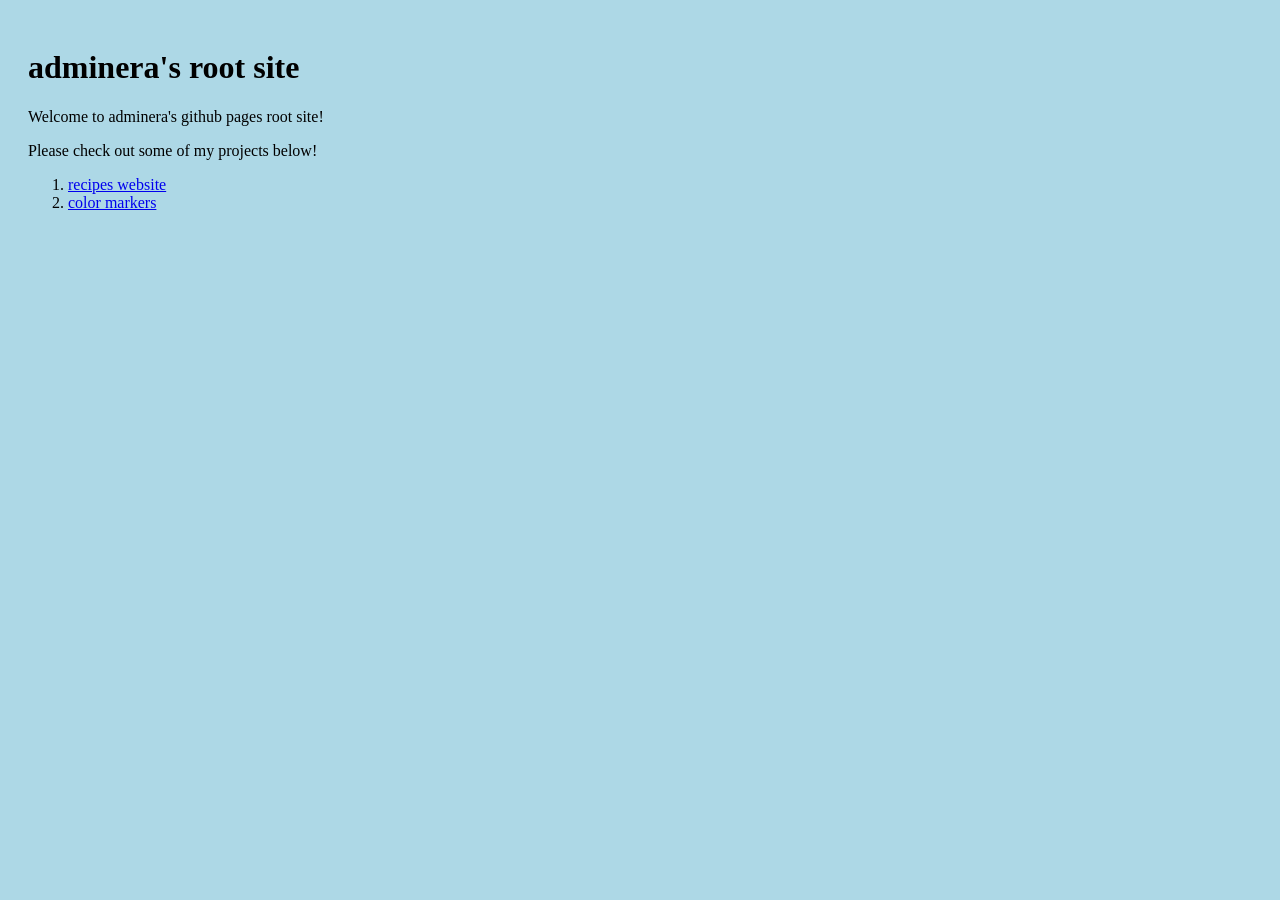
==== index.html @ 31c02424 "Update index.html" ====
<!DOCTYPE html>
<html>
<head>
<title>adminera</title>
<link rel="stylesheet" type="text/css" href="style.css">
</head>
<body>

<h1>adminera's root site</h1>
<p> Welcome to adminera's github pages root site! </p>
<p>Please check out some of my projects below!</p>
  <ol>
    <li><a href="https://adminera.github.io/Recipes-Website/"> recipes website </li>
    <li><a href="https://adminera.github.io/color-markers/">color markers </li>
  </ol>

</body>
</html>
---- style.css ----
body {
  background-color: lightblue;
  padding: 20px;
}
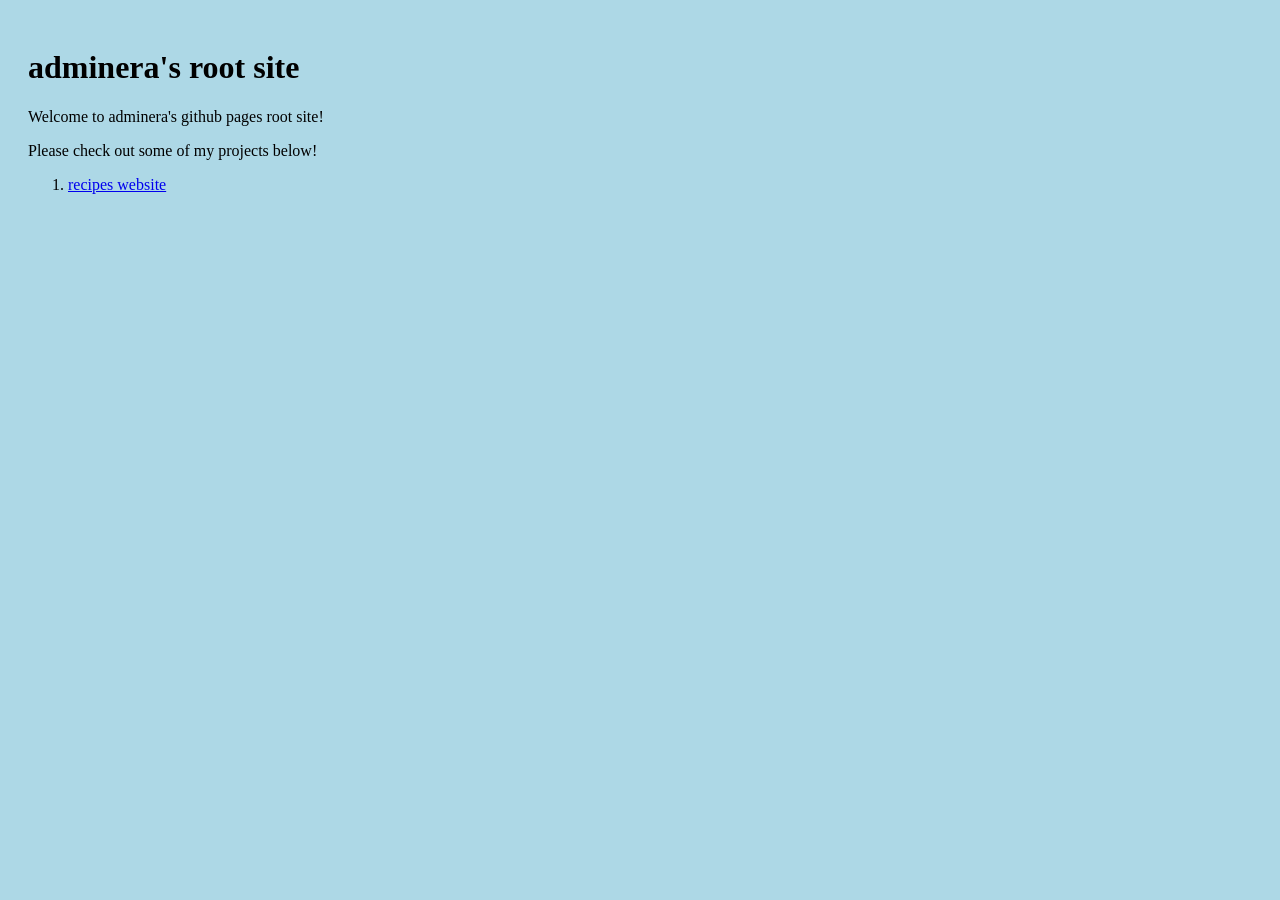
==== commit 8190bb62: "Update index.html" ====
--- a/index.html
+++ b/index.html
@@ -10,8 +10,7 @@
 <p> Welcome to adminera's github pages root site! </p>
 <p>Please check out some of my projects below!</p>
   <ol>
-    <li><a href="https://adminera.github.io/Recipes-Website/"> recipes website </li>
-    <li><a href="https://adminera.github.io/color-markers/">color markers </li>
+    <li><a href="https://adminera.github.io/recipes-website/"> recipes website </li>
   </ol>
 
 </body>
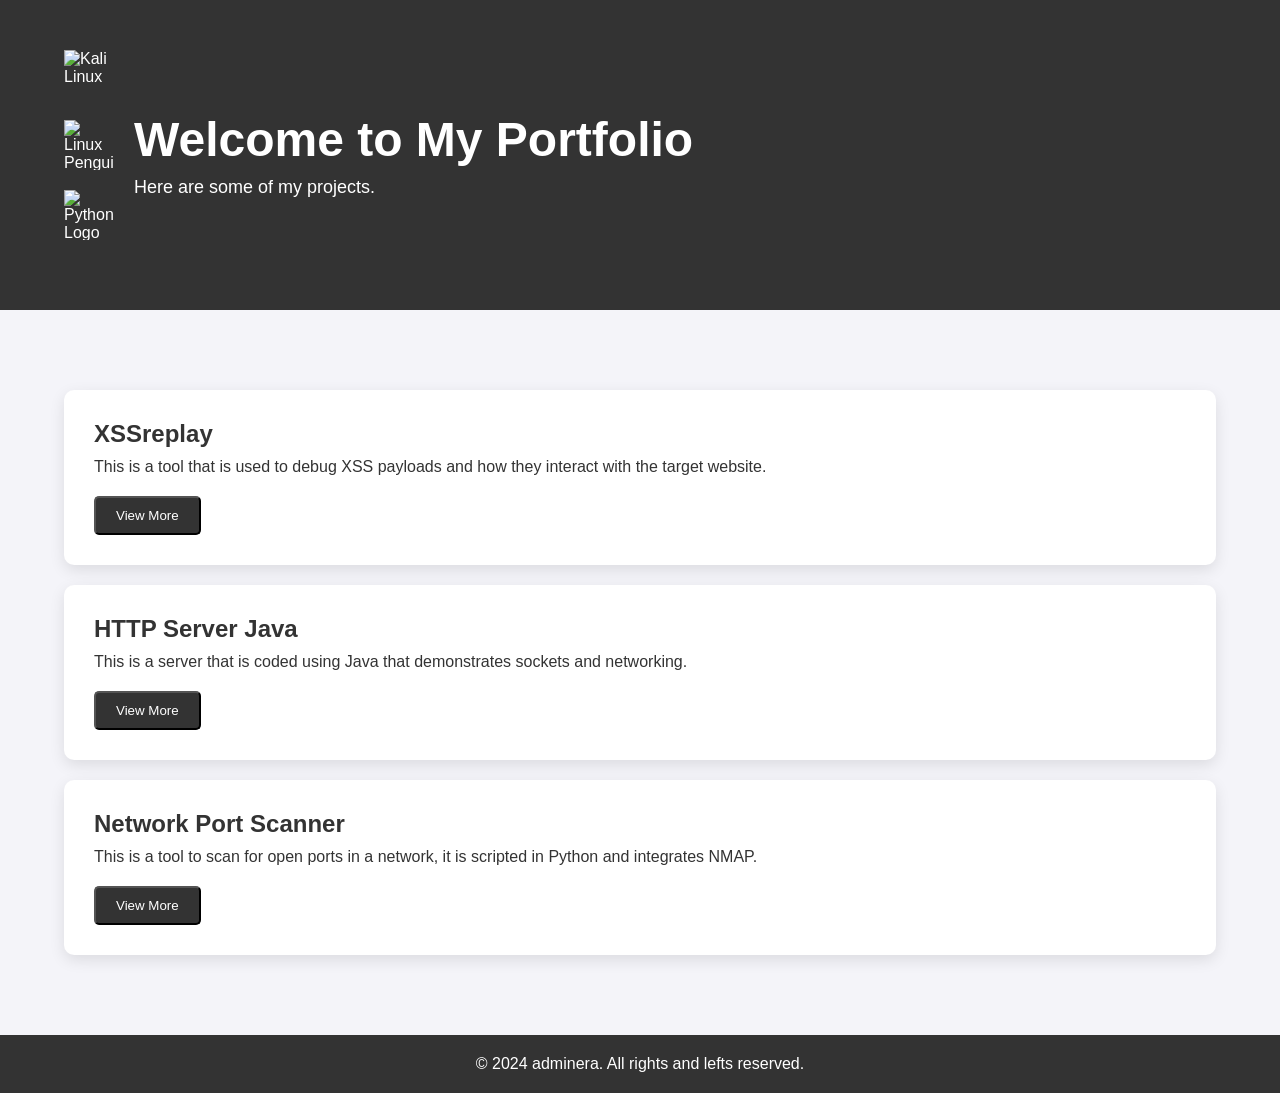
==== commit 9073ec17: "Update index.html" ====
--- a/index.html
+++ b/index.html
@@ -1,19 +1,86 @@
 <!DOCTYPE html>
-<html>
+<html lang="en">
 <head>
-<title>adminera</title>
-<link rel="stylesheet" type="text/css" href="style.css">
+    <meta charset="UTF-8">
+    <meta name="viewport" content="width=device-width, initial-scale=1.0">
+    <meta http-equiv="X-UA-Compatible" content="ie=edge">
+    <title>My Portfolio</title>
+    <link rel="stylesheet" href="style.css">
 </head>
 <body>
+    <header>
+        <div class="container header-content">
+            <div class="image-container">
+                <img src="images/kali.png" alt="Kali Linux" class="tech-icon">
+                <img src="images/linux.png" alt="Linux Penguin" class="tech-icon">
+                <img src="images/python.png" alt="Python Logo" class="tech-icon">
+            </div>
+            <div class="text-content">
+                <h1>Welcome to My Portfolio</h1>
+                <p>Here are some of my projects.</p>
+            </div>
+        </div>
+    </header>
 
-<h1>adminera's root site</h1>
-<p> Welcome to adminera's github pages root site! </p>
-<p>Please check out some of my projects below!</p>
-  <ol>
-    <li><a href="https://adminera.github.io/recipes-website/"> recipes website </li>
-  </ol>
+    <section id="projects">
+        <div class="container">
+            <!-- Project 1: XSSreplay -->
+            <div class="project-block">
+                <div class="content">
+                    <h2>XSSreplay</h2>
+                    <p>This is a tool that is used to debug XSS payloads and how they interact with the target website.</p>
+                    <button class="btn" onclick="toggleDetails(this)">View More</button>
+                </div>
+                <div class="details">
+                    <p>
+                        XSSreplay provides a sandbox to safely test Cross-Site Scripting (XSS) payloads and their behavior
+                        on a target site. It captures and logs responses, making it easier to analyze how scripts
+                        are executed across various browsers.
+                    </p>
+                    <a href="https://github.com/adminera/xssreplay" target="_blank">View on GitHub</a>
+                </div>
+            </div>
 
+            <!-- Project 2: HTTP Server Java -->
+            <div class="project-block">
+                <div class="content">
+                    <h2>HTTP Server Java</h2>
+                    <p>This is a server that is coded using Java that demonstrates sockets and networking.</p>
+                    <button class="btn" onclick="toggleDetails(this)">View More</button>
+                </div>
+                <div class="details">
+                    <p>
+                        This Java-based HTTP server demonstrates core networking concepts like socket programming and
+                        multithreading. It can handle basic HTTP requests and serve static web pages, making it
+                        a great educational project for understanding client-server communication.
+                    </p>
+                    <a href="https://github.com/adminera/httpserverjava" target="_blank">View on GitHub</a>
+                </div>
+            </div>
+
+            <!-- Project 3: Network Port Scanner -->
+            <div class="project-block">
+                <div class="content">
+                    <h2>Network Port Scanner</h2>
+                    <p>This is a tool to scan for open ports in a network, it is scripted in Python and integrates NMAP.</p>
+                    <button class="btn" onclick="toggleDetails(this)">View More</button>
+                </div>
+                <div class="details">
+                    <p>
+                        This Python-based port scanner utilizes NMAP to scan networks for open ports, providing a
+                        fast and efficient way to assess network security. It integrates multiple scanning modes
+                        and generates detailed reports on network vulnerabilities.
+                    </p>
+                    <a href="https://github.com/adminera/python-network-scanner" target="_blank">View on GitHub</a>
+                </div>
+            </div>
+        </div>
+    </section>
+
+    <footer>
+        <p>© 2024 adminera. All rights and lefts reserved.</p>
+    </footer>
+
+    <script src="script.js"></script>
 </body>
 </html>
-
-
--- a/style.css
+++ b/style.css
@@ -1,5 +1,130 @@
-body {
-  background-color: lightblue;
-  padding: 20px;
+
+* {
+    margin: 0;
+    padding: 0;
+    box-sizing: border-box;
 }
 
+body {
+    font-family: 'Arial', sans-serif;
+    background-color: #f4f4f9;
+    color: #333;
+}
+
+header {
+    background-color: #333;
+    color: #fff;
+    padding: 50px 0;
+    text-align: left;
+}
+
+.header-content {
+    display: flex;
+    align-items: center;
+}
+
+.image-container {
+    display: flex;
+    flex-direction: column;
+    justify-content: space-between;
+    margin-right: 20px; 
+}
+
+.tech-icon {
+    width: 50px;
+    height: 50px;
+    margin-bottom: 20px;
+}
+
+.text-content h1 {
+    font-size: 48px;
+    margin-bottom: 10px;
+}
+
+.text-content p {
+    font-size: 18px;
+}
+
+.container {
+    width: 90%;
+    max-width: 1200px;
+    margin: 0 auto;
+}
+
+#projects {
+    padding: 60px 0;
+}
+
+.project-block {
+    background-color: #fff;
+    margin: 20px 0;
+    padding: 30px;
+    border-radius: 10px;
+    box-shadow: 0 5px 15px rgba(0, 0, 0, 0.1);
+    overflow: hidden;
+    position: relative;
+    transition: transform 0.3s ease;
+}
+
+.project-block:hover {
+    transform: translateY(-10px);
+}
+
+.project-block h2 {
+    font-size: 24px;
+    color: #333;
+}
+
+.project-block p {
+    font-size: 16px;
+    margin: 10px 0;
+}
+
+.project-block .btn {
+    display: inline-block;
+    padding: 10px 20px;
+    margin-top: 10px;
+    background-color: #333;
+    color: #fff;
+    text-decoration: none;
+    border-radius: 5px;
+    transition: background-color 0.3s ease;
+}
+
+.project-block .btn:hover {
+    background-color: #555;
+}
+
+
+.project-block {
+    opacity: 0;
+    transform: translateY(30px);
+    transition: opacity 0.6s ease, transform 0.6s ease;
+}
+
+.project-block.visible {
+    opacity: 1;
+    transform: translateY(0);
+}
+
+footer {
+    background-color: #333;
+    color: #fff;
+    text-align: center;
+    padding: 20px 0;
+}
+
+
+.details {
+    display: none;
+    padding-top: 10px;
+    border-top: 1px solid #ddd;
+    transition: all 0.3s ease;
+}
+
+.project-block.expanded .details {
+    display: block;
+    opacity: 1;
+    max-height: 200px; 
+    transition: all 0.3s ease;
+}
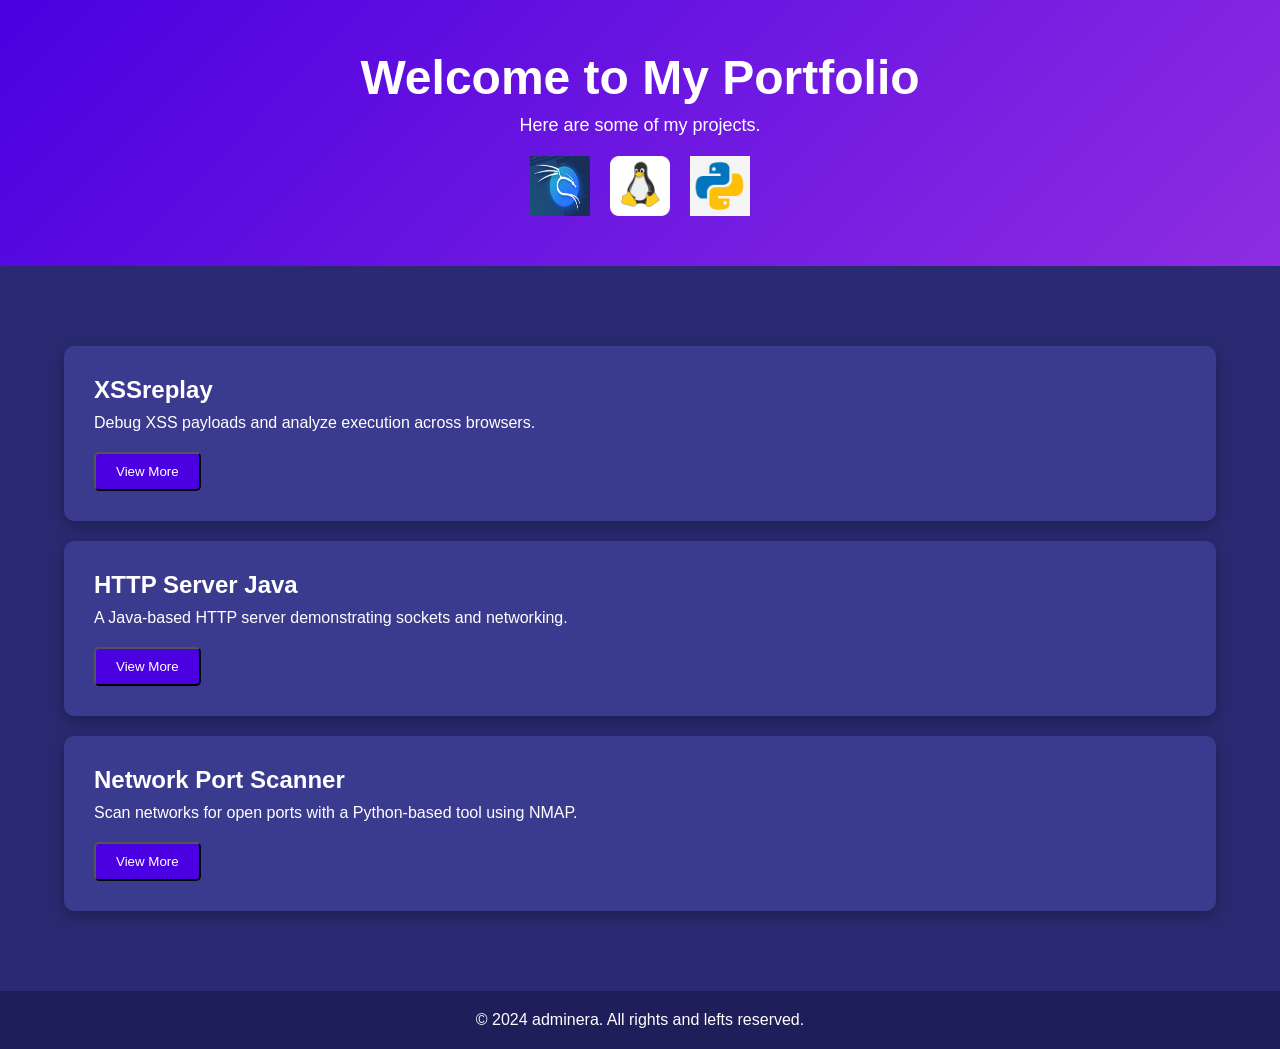
==== commit 3cc6ef77: "Update index.html" ====
--- a/index.html
+++ b/index.html
@@ -10,67 +10,52 @@
 <body>
     <header>
         <div class="container header-content">
+            <div class="text-content">
+                <h1>Welcome to My Portfolio</h1>
+                <p>Here are some of my projects.</p>
+            </div>
             <div class="image-container">
                 <img src="images/kali.png" alt="Kali Linux" class="tech-icon">
                 <img src="images/linux.png" alt="Linux Penguin" class="tech-icon">
                 <img src="images/python.png" alt="Python Logo" class="tech-icon">
-            </div>
-            <div class="text-content">
-                <h1>Welcome to My Portfolio</h1>
-                <p>Here are some of my projects.</p>
             </div>
         </div>
     </header>
 
     <section id="projects">
         <div class="container">
-            <!-- Project 1: XSSreplay -->
             <div class="project-block">
                 <div class="content">
                     <h2>XSSreplay</h2>
-                    <p>This is a tool that is used to debug XSS payloads and how they interact with the target website.</p>
+                    <p>Debug XSS payloads and analyze execution across browsers.</p>
                     <button class="btn" onclick="toggleDetails(this)">View More</button>
                 </div>
                 <div class="details">
-                    <p>
-                        XSSreplay provides a sandbox to safely test Cross-Site Scripting (XSS) payloads and their behavior
-                        on a target site. It captures and logs responses, making it easier to analyze how scripts
-                        are executed across various browsers.
-                    </p>
+                    <p>XSSreplay provides a sandbox to safely test Cross-Site Scripting (XSS) payloads.</p>
                     <a href="https://github.com/adminera/xssreplay" target="_blank">View on GitHub</a>
                 </div>
             </div>
 
-            <!-- Project 2: HTTP Server Java -->
             <div class="project-block">
                 <div class="content">
                     <h2>HTTP Server Java</h2>
-                    <p>This is a server that is coded using Java that demonstrates sockets and networking.</p>
+                    <p>A Java-based HTTP server demonstrating sockets and networking.</p>
                     <button class="btn" onclick="toggleDetails(this)">View More</button>
                 </div>
                 <div class="details">
-                    <p>
-                        This Java-based HTTP server demonstrates core networking concepts like socket programming and
-                        multithreading. It can handle basic HTTP requests and serve static web pages, making it
-                        a great educational project for understanding client-server communication.
-                    </p>
+                    <p>Learn core networking concepts with this multithreaded HTTP server.</p>
                     <a href="https://github.com/adminera/httpserverjava" target="_blank">View on GitHub</a>
                 </div>
             </div>
 
-            <!-- Project 3: Network Port Scanner -->
             <div class="project-block">
                 <div class="content">
                     <h2>Network Port Scanner</h2>
-                    <p>This is a tool to scan for open ports in a network, it is scripted in Python and integrates NMAP.</p>
+                    <p>Scan networks for open ports with a Python-based tool using NMAP.</p>
                     <button class="btn" onclick="toggleDetails(this)">View More</button>
                 </div>
                 <div class="details">
-                    <p>
-                        This Python-based port scanner utilizes NMAP to scan networks for open ports, providing a
-                        fast and efficient way to assess network security. It integrates multiple scanning modes
-                        and generates detailed reports on network vulnerabilities.
-                    </p>
+                    <p>Efficiently scan and assess network security vulnerabilities.</p>
                     <a href="https://github.com/adminera/python-network-scanner" target="_blank">View on GitHub</a>
                 </div>
             </div>
--- a/style.css
+++ b/style.css
@@ -7,33 +7,33 @@
 
 body {
     font-family: 'Arial', sans-serif;
-    background-color: #f4f4f9;
-    color: #333;
+    background-color: #2a2a72;
+    color: #fff;
 }
 
 header {
-    background-color: #333;
+    background: linear-gradient(135deg, #4a00e0, #8e2de2);
     color: #fff;
     padding: 50px 0;
-    text-align: left;
+    text-align: center;
 }
 
 .header-content {
     display: flex;
+    flex-direction: column;
     align-items: center;
 }
 
 .image-container {
     display: flex;
-    flex-direction: column;
-    justify-content: space-between;
-    margin-right: 20px; 
+    justify-content: center;
+    gap: 20px;
+    margin-top: 20px;
 }
 
 .tech-icon {
-    width: 50px;
-    height: 50px;
-    margin-bottom: 20px;
+    width: 60px;
+    height: 60px;
 }
 
 .text-content h1 {
@@ -56,13 +56,12 @@
 }
 
 .project-block {
-    background-color: #fff;
+    background-color: #3a3a8e;
     margin: 20px 0;
     padding: 30px;
     border-radius: 10px;
-    box-shadow: 0 5px 15px rgba(0, 0, 0, 0.1);
+    box-shadow: 0 5px 15px rgba(0, 0, 0, 0.3);
     overflow: hidden;
-    position: relative;
     transition: transform 0.3s ease;
 }
 
@@ -72,7 +71,7 @@
 
 .project-block h2 {
     font-size: 24px;
-    color: #333;
+    color: #fff;
 }
 
 .project-block p {
@@ -84,7 +83,7 @@
     display: inline-block;
     padding: 10px 20px;
     margin-top: 10px;
-    background-color: #333;
+    background-color: #4a00e0;
     color: #fff;
     text-decoration: none;
     border-radius: 5px;
@@ -92,9 +91,8 @@
 }
 
 .project-block .btn:hover {
-    background-color: #555;
+    background-color: #6a00ff;
 }
-
 
 .project-block {
     opacity: 0;
@@ -108,12 +106,11 @@
 }
 
 footer {
-    background-color: #333;
+    background-color: #1e1e5a;
     color: #fff;
     text-align: center;
     padding: 20px 0;
 }
-
 
 .details {
     display: none;
@@ -125,6 +122,6 @@
 .project-block.expanded .details {
     display: block;
     opacity: 1;
-    max-height: 200px; 
+    max-height: 200px;
     transition: all 0.3s ease;
 }
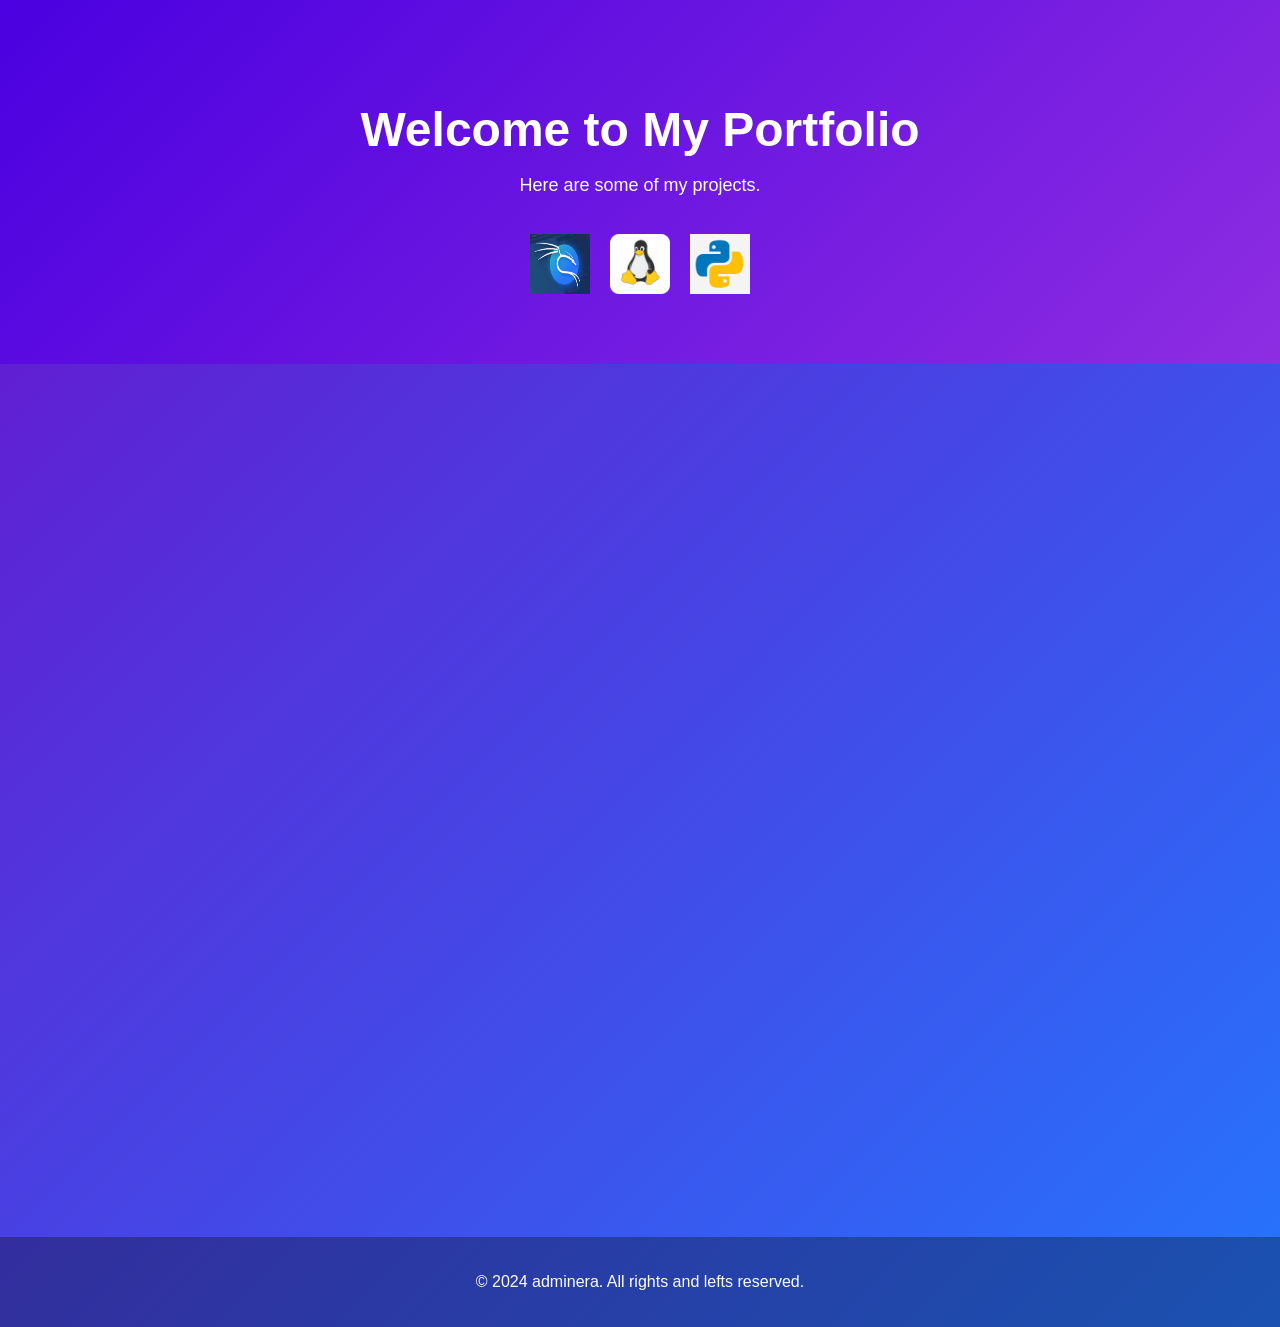
==== commit b935023f: "Update index.html" ====
--- a/index.html
+++ b/index.html
@@ -6,6 +6,77 @@
     <meta http-equiv="X-UA-Compatible" content="ie=edge">
     <title>My Portfolio</title>
     <link rel="stylesheet" href="style.css">
+    <style>
+        body {
+            font-family: 'Arial', sans-serif;
+            background: linear-gradient(135deg, #6a11cb, #2575fc);
+            color: #fff;
+            text-align: center;
+            margin: 0;
+            padding: 0;
+        }
+        header {
+            padding: 50px 0;
+        }
+        .header-content {
+            display: flex;
+            flex-direction: column;
+            align-items: center;
+        }
+        .image-container {
+            display: flex;
+            gap: 20px;
+            margin-top: 20px;
+        }
+        .tech-icon {
+            width: 60px;
+            height: 60px;
+        }
+        .container {
+            width: 90%;
+            max-width: 1200px;
+            margin: auto;
+            padding: 20px;
+        }
+        .project-block {
+            background: rgba(255, 255, 255, 0.2);
+            border-radius: 50px;
+            padding: 30px;
+            margin: 20px auto;
+            width: 60%;
+            transition: transform 0.4s ease-in-out;
+            text-align: center;
+        }
+        .project-block:hover {
+            transform: scale(1.1);
+            background: rgba(255, 255, 255, 0.4);
+        }
+        .btn {
+            background: #fff;
+            color: #6a11cb;
+            padding: 10px 20px;
+            border: none;
+            border-radius: 20px;
+            cursor: pointer;
+            transition: 0.3s;
+        }
+        .btn:hover {
+            background: #2575fc;
+            color: #fff;
+        }
+        footer {
+            padding: 20px;
+            margin-top: 30px;
+            background: rgba(0, 0, 0, 0.3);
+        }
+        .details {
+            display: none;
+            margin-top: 10px;
+        }
+        .expanded .details {
+            display: block;
+        }
+    </style>
 </head>
 <body>
     <header>
@@ -66,6 +137,20 @@
         <p>© 2024 adminera. All rights and lefts reserved.</p>
     </footer>
 
-    <script src="script.js"></script>
+    <script>
+        function toggleDetails(button) {
+            const projectBlock = button.closest('.project-block');
+            projectBlock.classList.toggle('expanded');
+            
+            const details = projectBlock.querySelector('.details');
+            if (projectBlock.classList.contains('expanded')) {
+                details.style.display = 'block';
+                button.textContent = 'View Less';
+            } else {
+                details.style.display = 'none';
+                button.textContent = 'View More';
+            }
+        }
+    </script>
 </body>
 </html>
--- a/style.css
+++ b/style.css
@@ -1,4 +1,4 @@
-
+<style>
 * {
     margin: 0;
     padding: 0;
@@ -59,14 +59,20 @@
     background-color: #3a3a8e;
     margin: 20px 0;
     padding: 30px;
-    border-radius: 10px;
+    border-radius: 50px;
     box-shadow: 0 5px 15px rgba(0, 0, 0, 0.3);
     overflow: hidden;
-    transition: transform 0.3s ease;
+    transition: transform 0.3s ease, box-shadow 0.3s ease;
+    width: 80%;
+    max-width: 500px;
+    text-align: center;
+    margin-left: auto;
+    margin-right: auto;
 }
 
 .project-block:hover {
-    transform: translateY(-10px);
+    transform: scale(1.1);
+    box-shadow: 0 8px 20px rgba(0, 0, 0, 0.5);
 }
 
 .project-block h2 {
@@ -86,7 +92,7 @@
     background-color: #4a00e0;
     color: #fff;
     text-decoration: none;
-    border-radius: 5px;
+    border-radius: 25px;
     transition: background-color 0.3s ease;
 }
 
@@ -125,3 +131,4 @@
     max-height: 200px;
     transition: all 0.3s ease;
 }
+</style>
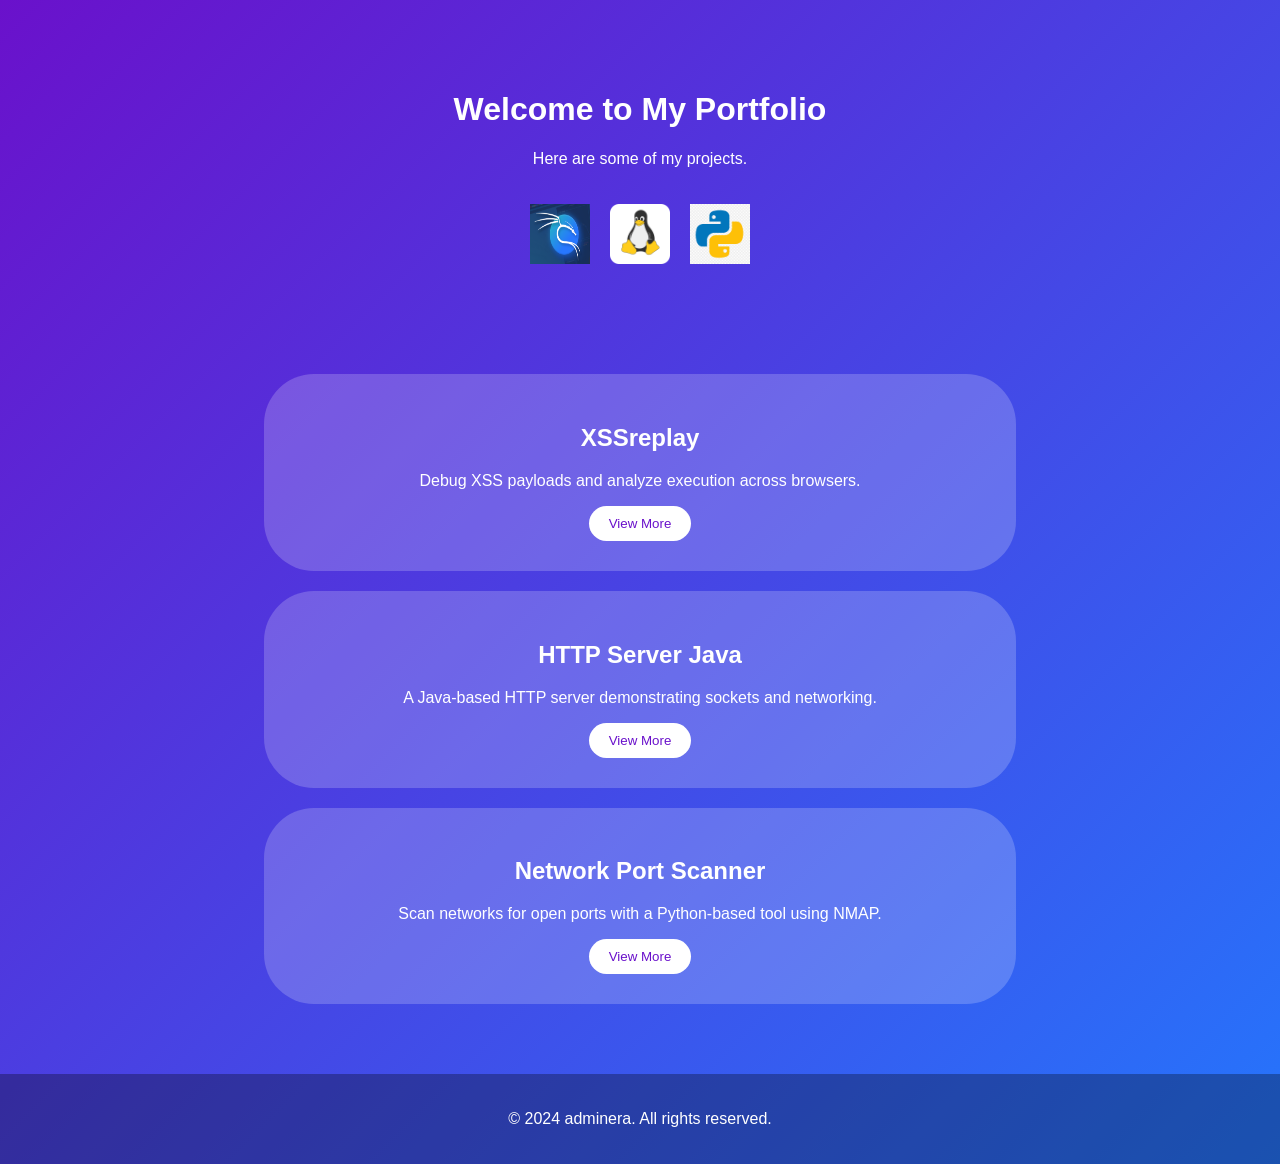
==== commit a9fa8312: "Update index.html" ====
--- a/index.html
+++ b/index.html
@@ -134,7 +134,7 @@
     </section>
 
     <footer>
-        <p>© 2024 adminera. All rights and lefts reserved.</p>
+        <p>© 2024 adminera. All rights reserved.</p>
     </footer>
 
     <script>
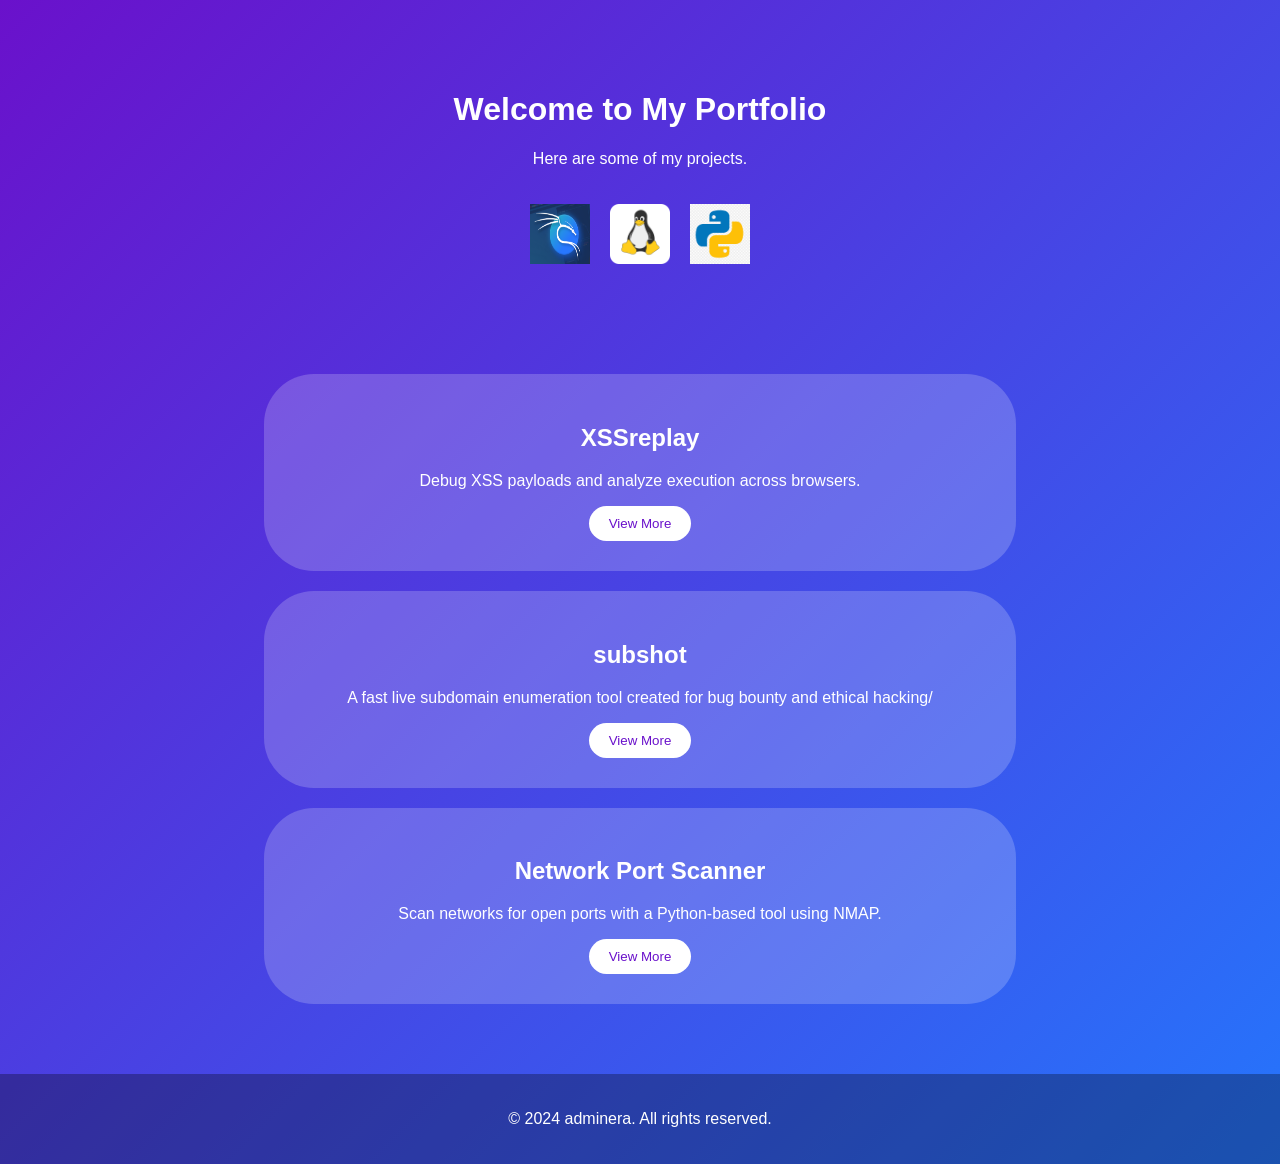
==== commit 39b5f996: "Update index.html" ====
--- a/index.html
+++ b/index.html
@@ -109,13 +109,13 @@
 
             <div class="project-block">
                 <div class="content">
-                    <h2>HTTP Server Java</h2>
-                    <p>A Java-based HTTP server demonstrating sockets and networking.</p>
+                    <h2>subshot</h2>
+                    <p>A fast live subdomain enumeration tool created for bug bounty and ethical hacking/</p>
                     <button class="btn" onclick="toggleDetails(this)">View More</button>
                 </div>
                 <div class="details">
-                    <p>Learn core networking concepts with this multithreaded HTTP server.</p>
-                    <a href="https://github.com/adminera/httpserverjava" target="_blank">View on GitHub</a>
+                    <p>Speed up your bug bounty and pentests with this tool.</p>
+                    <a href="https://github.com/adminera/subshot" target="_blank">View on GitHub</a>
                 </div>
             </div>
 
